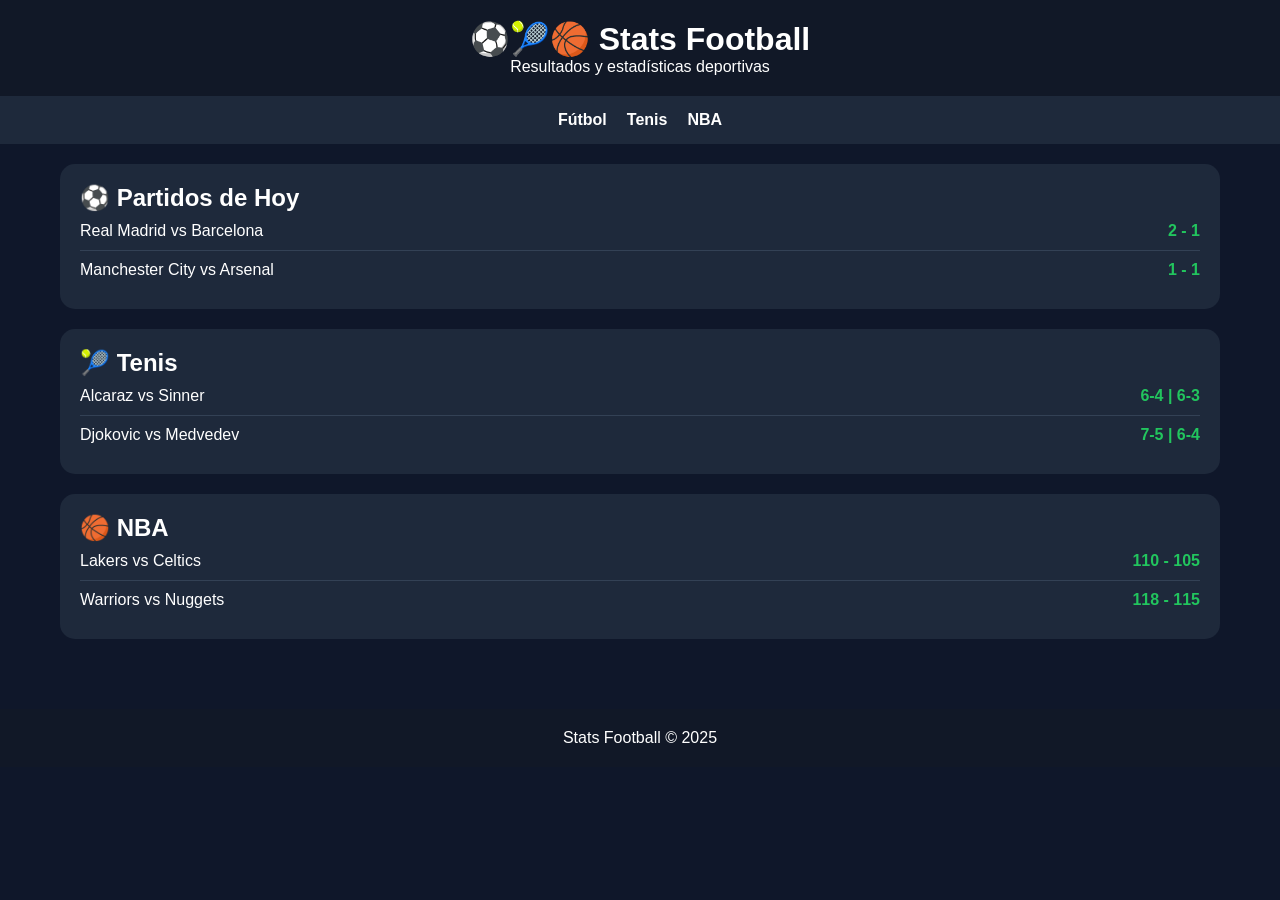
==== index.html @ cb1f8ba4 "Update index.html" ====
<!DOCTYPE html>
<html lang="es">
<head>
<meta charset="UTF-8">
<meta name="viewport" content="width=device-width, initial-scale=1.0">
<title>Stats Football</title>

<style>
*{
margin:0;
padding:0;
box-sizing:border-box;
font-family:Arial, sans-serif;
}

body{
background:#0f172a;
color:white;
}

header{
background:#111827;
padding:20px;
text-align:center;
}

header h1{
font-size:32px;
}

nav{
display:flex;
justify-content:center;
gap:20px;
padding:15px;
background:#1e293b;
}

nav a{
color:white;
text-decoration:none;
font-weight:bold;
}

.container{
max-width:1200px;
margin:auto;
padding:20px;
}

.card{
background:#1e293b;
padding:20px;
border-radius:15px;
margin-bottom:20px;
}

.match{
display:flex;
justify-content:space-between;
padding:10px 0;
border-bottom:1px solid #334155;
}

.match:last-child{
border-bottom:none;
}

.score{
font-weight:bold;
color:#22c55e;
}

footer{
text-align:center;
padding:20px;
background:#111827;
margin-top:30px;
}
</style>
</head>

<body>

<header>
<h1>⚽🎾🏀 Stats Football</h1>
<p>Resultados y estadísticas deportivas</p>
</header>

<nav>
<a href="#">Fútbol</a>
<a href="#">Tenis</a>
<a href="#">NBA</a>
</nav>

<div class="container">

<div class="card">
<h2>⚽ Partidos de Hoy</h2>

<div class="match">
<span>Real Madrid vs Barcelona</span>
<span class="score">2 - 1</span>
</div>

<div class="match">
<span>Manchester City vs Arsenal</span>
<span class="score">1 - 1</span>
</div>

</div>

<div class="card">
<h2>🎾 Tenis</h2>

<div class="match">
<span>Alcaraz vs Sinner</span>
<span class="score">6-4 | 6-3</span>
</div>

<div class="match">
<span>Djokovic vs Medvedev</span>
<span class="score">7-5 | 6-4</span>
</div>

</div>

<div class="card">
<h2>🏀 NBA</h2>

<div class="match">
<span>Lakers vs Celtics</span>
<span class="score">110 - 105</span>
</div>

<div class="match">
<span>Warriors vs Nuggets</span>
<span class="score">118 - 115</span>
</div>

</div>

</div>

<footer>
Stats Football © 2025
</footer>

</body>
</html>
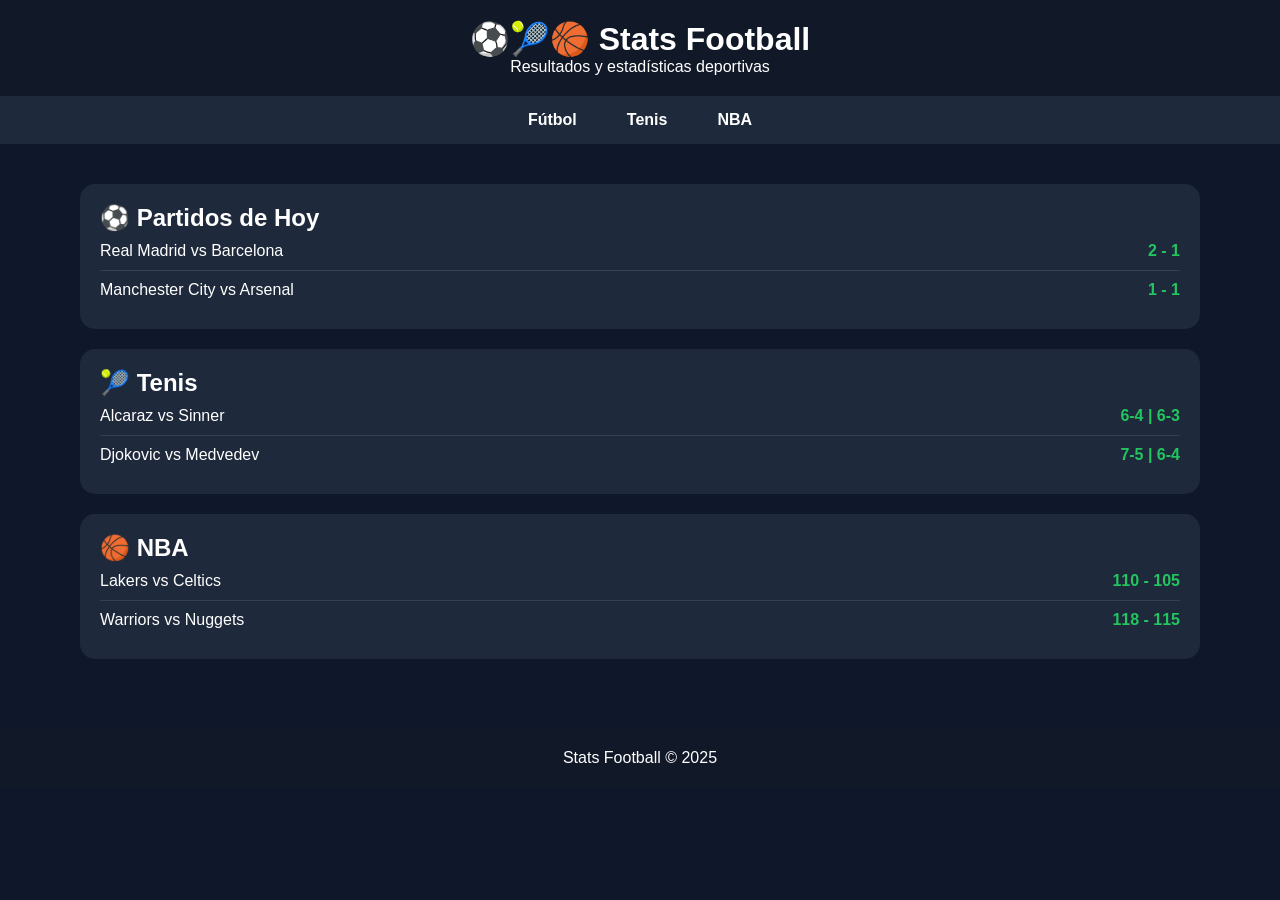
==== commit 4f531a47: "Update index.html" ====
--- a/index.html
+++ b/index.html
@@ -4,7 +4,7 @@
 <meta charset="UTF-8">
 <meta name="viewport" content="width=device-width, initial-scale=1.0">
 <title>Stats Football</title>
-
+<link rel="stylesheet" href="styles.css">
 <style>
 *{
 margin:0;
--- a/styles.css
+++ b/styles.css
@@ -0,0 +1,39 @@
+body{
+  background:#0f172a;
+  color:white;
+  font-family:Arial,sans-serif;
+  margin:0;
+}
+
+header{
+  background:#111827;
+  padding:20px;
+  text-align:center;
+}
+
+nav{
+  background:#1e293b;
+  padding:15px;
+  text-align:center;
+}
+
+nav a{
+  color:white;
+  text-decoration:none;
+  margin:0 15px;
+  font-weight:bold;
+}
+
+.card{
+  background:#1e293b;
+  margin:20px;
+  padding:20px;
+  border-radius:12px;
+}
+
+.match{
+  display:flex;
+  justify-content:space-between;
+  padding:10px 0;
+  border-bottom:1px solid #334155;
+}
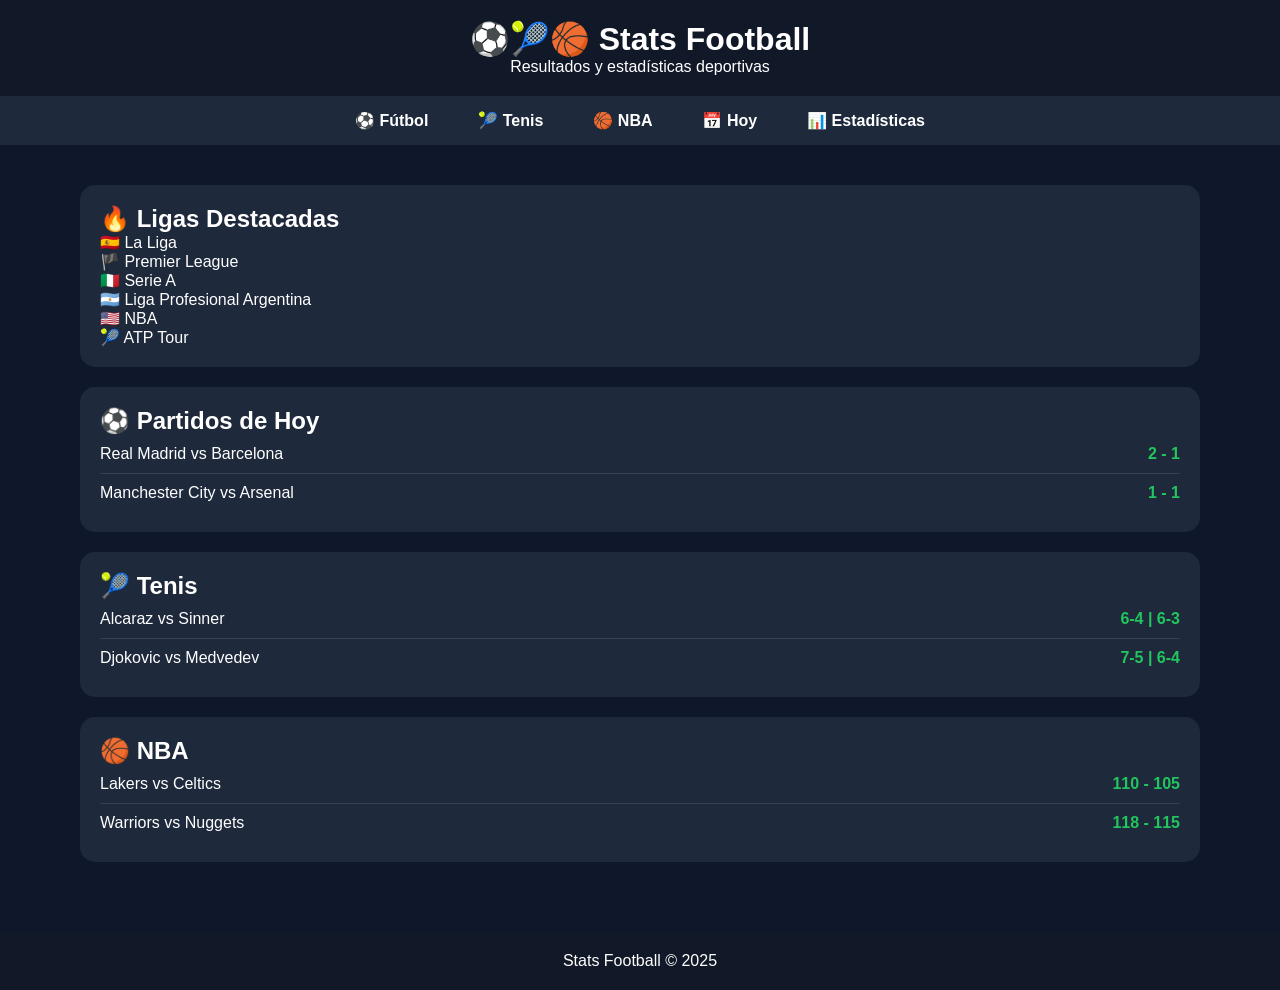
==== commit 433947f2: "Update index.html" ====
--- a/index.html
+++ b/index.html
@@ -88,13 +88,24 @@
 </header>
 
 <nav>
-<a href="#">Fútbol</a>
-<a href="#">Tenis</a>
-<a href="#">NBA</a>
+<a href="#">⚽ Fútbol</a>
+<a href="#">🎾 Tenis</a>
+<a href="#">🏀 NBA</a>
+<a href="#">📅 Hoy</a>
+<a href="#">📊 Estadísticas</a>
 </nav>
 
 <div class="container">
+<div class="card">
+<h2>🔥 Ligas Destacadas</h2>
 
+<p>🇪🇸 La Liga</p>
+<p>🏴 Premier League</p>
+<p>🇮🇹 Serie A</p>
+<p>🇦🇷 Liga Profesional Argentina</p>
+<p>🇺🇸 NBA</p>
+<p>🎾 ATP Tour</p>
+</div>
 <div class="card">
 <h2>⚽ Partidos de Hoy</h2>
 
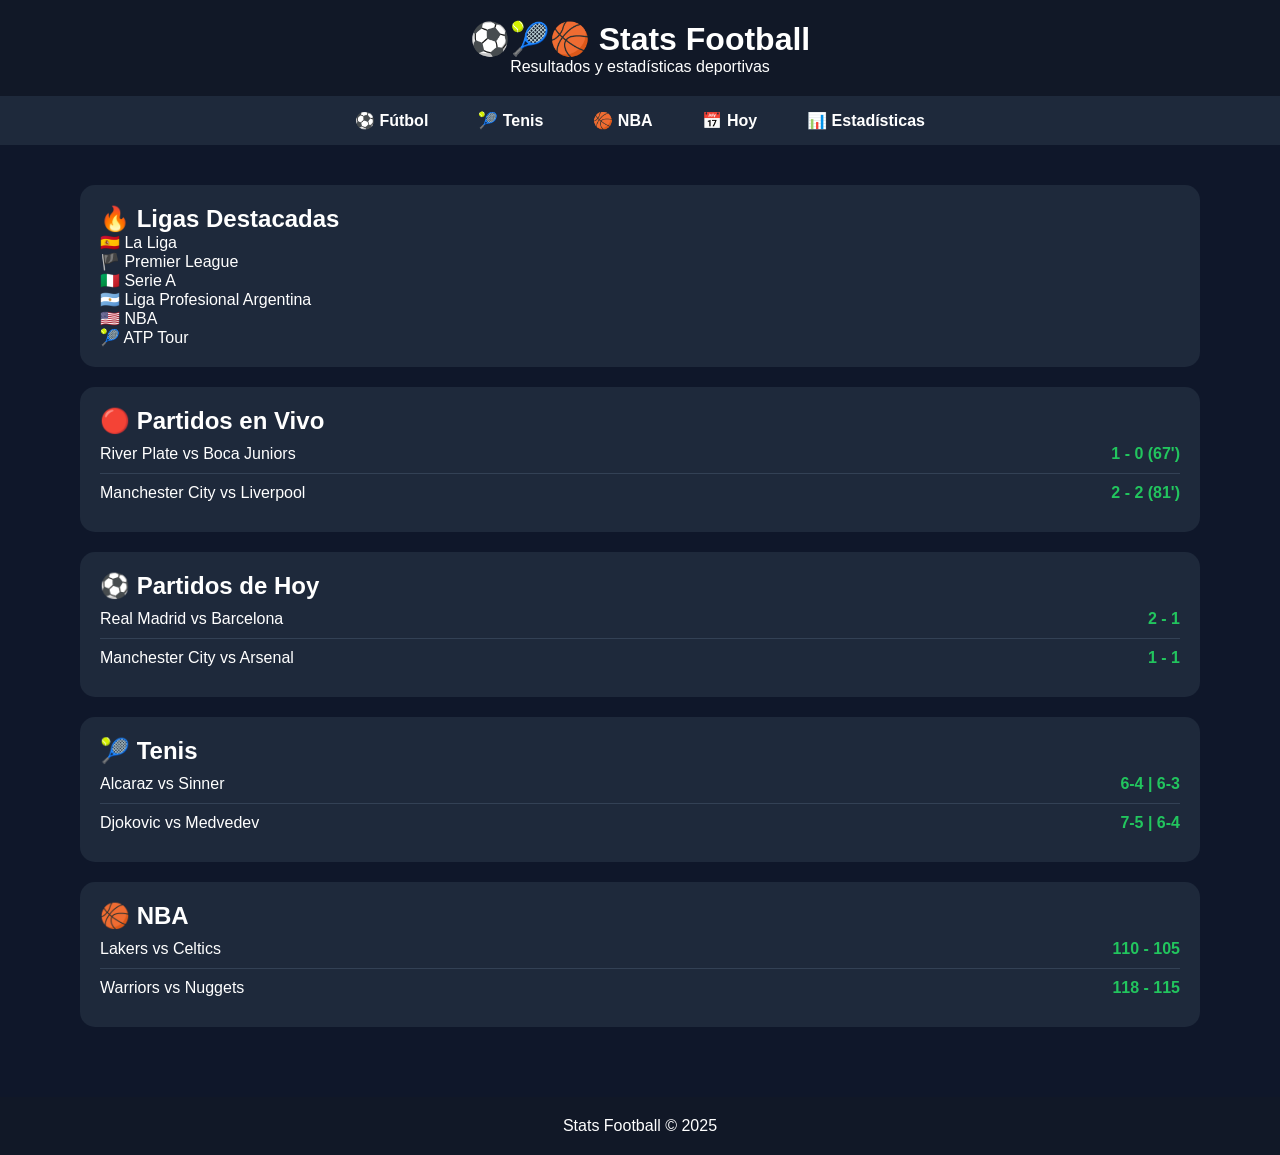
==== commit e218a340: "Update index.html" ====
--- a/index.html
+++ b/index.html
@@ -107,6 +107,20 @@
 <p>🎾 ATP Tour</p>
 </div>
 <div class="card">
+<h2>🔴 Partidos en Vivo</h2>
+
+<div class="match">
+<span>River Plate vs Boca Juniors</span>
+<span class="score">1 - 0 (67')</span>
+</div>
+
+<div class="match">
+<span>Manchester City vs Liverpool</span>
+<span class="score">2 - 2 (81')</span>
+</div>
+
+</div>
+<div class="card">
 <h2>⚽ Partidos de Hoy</h2>
 
 <div class="match">
@@ -157,5 +171,6 @@
 Stats Football © 2025
 </footer>
 
+<script src="script.js"></script>
 </body>
 </html>
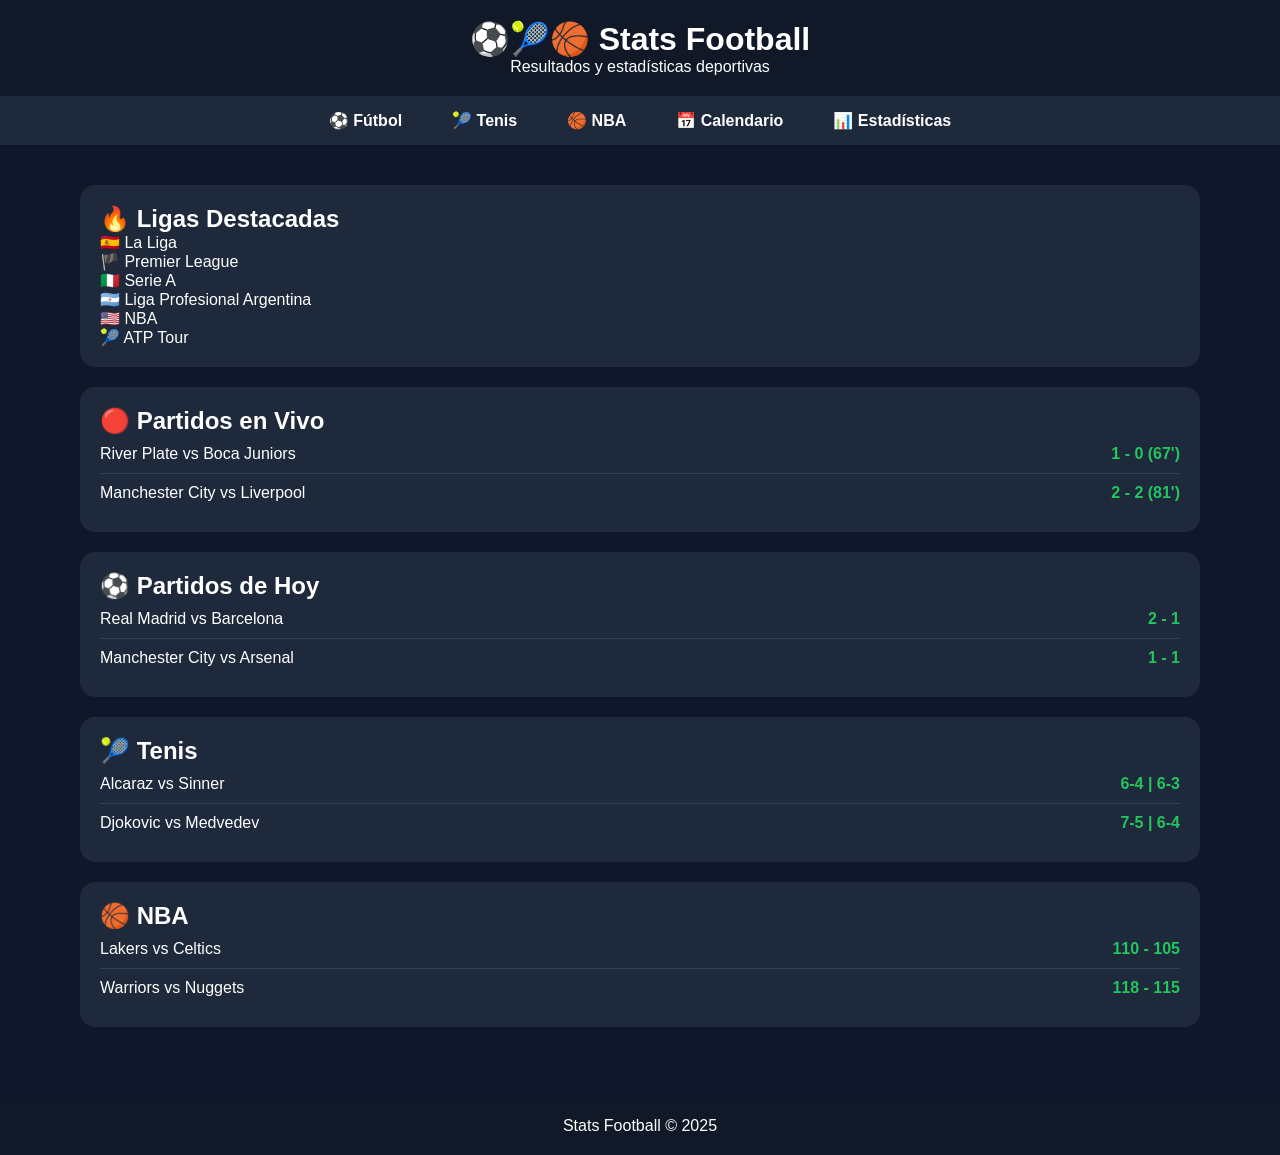
==== commit b27bc33f: "Update index.html" ====
--- a/index.html
+++ b/index.html
@@ -91,7 +91,7 @@
 <a href="#">⚽ Fútbol</a>
 <a href="#">🎾 Tenis</a>
 <a href="#">🏀 NBA</a>
-<a href="#">📅 Hoy</a>
+<a href="calendario.html">📅 Calendario</a>
 <a href="#">📊 Estadísticas</a>
 </nav>
 
@@ -110,12 +110,16 @@
 <h2>🔴 Partidos en Vivo</h2>
 
 <div class="match">
-<span>River Plate vs Boca Juniors</span>
+<a href="partido.html" style="color:white;text-decoration:none;">
+River Plate vs Boca Juniors
+</a>
 <span class="score">1 - 0 (67')</span>
 </div>
 
 <div class="match">
-<span>Manchester City vs Liverpool</span>
+<a href="partido.html" style="color:white;text-decoration:none;">
+Manchester City vs Liverpool
+</a>
 <span class="score">2 - 2 (81')</span>
 </div>
 
